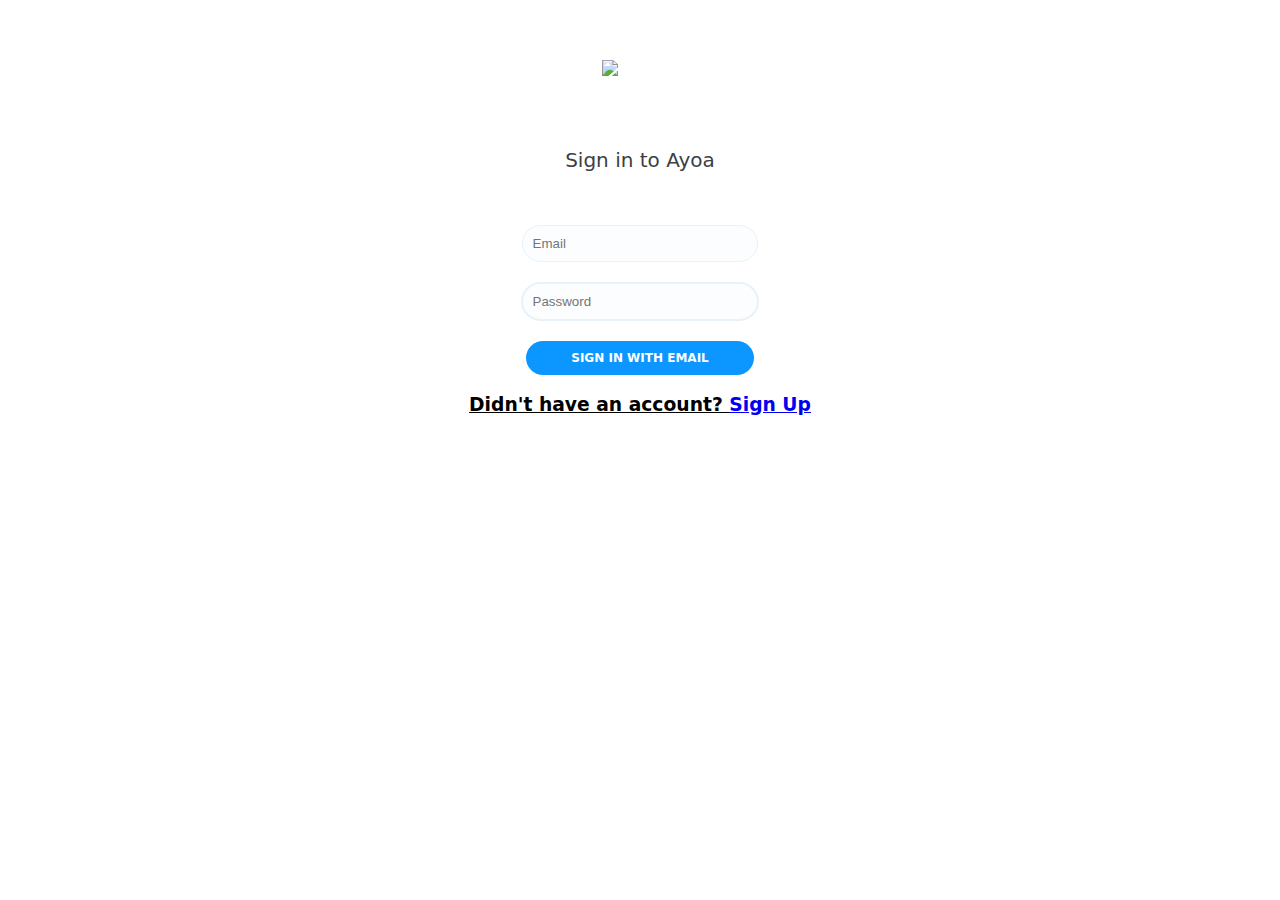
==== login.html @ bed1f6f4 "Merge pull request #8 from RationalPrabal/day-5" ====
<!DOCTYPE html>
<html lang="en">
<head>
    <meta charset="UTF-8">
    <meta http-equiv="X-UA-Compatible" content="IE=edge">
    <meta name="viewport" content="width=device-width, initial-scale=1.0">
    <title>Document</title>
    <link rel="stylesheet" href="login.css">
</head>
<body>
    <div id="logo">
        <img src="https://auth.ayoa.com/images/ayoa-icon.png">
    </div>
  <div id="text">
    Sign in to Ayoa
  </div>
    <input id="email" type="email" placeholder="Email">
    <p></p>
    <input id="password" type="password" placeholder="Password">
    <p></p>
    <button id="login">SIGN IN WITH EMAIL</button>
    <h3>Didn't have an account? <a href="signup.html">Sign Up</a> </h3>
    <h2></h2>
    <h4></h4>
</body>
</html>
<script src="login.js"></script>
---- login.css ----
#email{
    display: block;
    margin: auto;
    width: 17%;
    border-radius: 20px;
    padding: 10px;
    margin-top: 50px;
    border: 1px solid #e8f2f9;
    background-color: #fcfdfe;
    outline-color: #0b97ff;
   
}
p{
    text-align: center;
    color: red;
    font-family: system-ui, -apple-system, BlinkMacSystemFont, 'Segoe UI', Roboto, Oxygen, Ubuntu, Cantarell, 'Open Sans', 'Helvetica Neue', sans-serif;
}
h2,h3{
    
    text-align: center;
  
    text-decoration: underline;
    font-family: system-ui, -apple-system, BlinkMacSystemFont, 'Segoe UI', Roboto, Oxygen, Ubuntu, Cantarell, 'Open Sans', 'Helvetica Neue', sans-serif;
}
h4{
    
    text-align: center;
  cursor: pointer;
    text-decoration: underline;
    font-family: system-ui, -apple-system, BlinkMacSystemFont, 'Segoe UI', Roboto, Oxygen, Ubuntu, Cantarell, 'Open Sans', 'Helvetica Neue', sans-serif;
}
#password{
    display: block;
    margin: auto;
    width: 17%;
    border-radius: 20px;
    padding: 10px;
    margin-top: 20px;
    border: 2px solid #e8f2f9;
    background-color: #fcfdfe;
    outline-color: #0b97ff;
}
#login{
    display: block;
    margin: auto;
    width: 18%;
    border-radius: 20px;
    padding: 10px;
    margin-top: 20px;

    background-color: #0b97ff;
    font-weight:600 ;
    font-size:12px ;
    line-height:14px ;
    font-family: system-ui, -apple-system, BlinkMacSystemFont, 'Segoe UI', Roboto, Oxygen, Ubuntu, Cantarell, 'Open Sans', 'Helvetica Neue', sans-serif;
    color: white;
   
    cursor: pointer;
    
   border: 0px;

}
#logo{
    width: 20%;
    margin: auto;
 
    display: flex;
    justify-content: center;
    margin-top: 60px;
    
}
#logo>img{
    width: 30%;
}

#text{
    width: 30%;
    margin: auto;
   
    font-weight: 400;
    font-size:20px ;
    font-family:system-ui, -apple-system, BlinkMacSystemFont, 'Segoe UI', Roboto, Oxygen, Ubuntu, Cantarell, 'Open Sans', 'Helvetica Neue', sans-serif ;
    line-height:29px ;
    color: #3c3f43;
    text-align: center;
    margin-top: 70px;
}
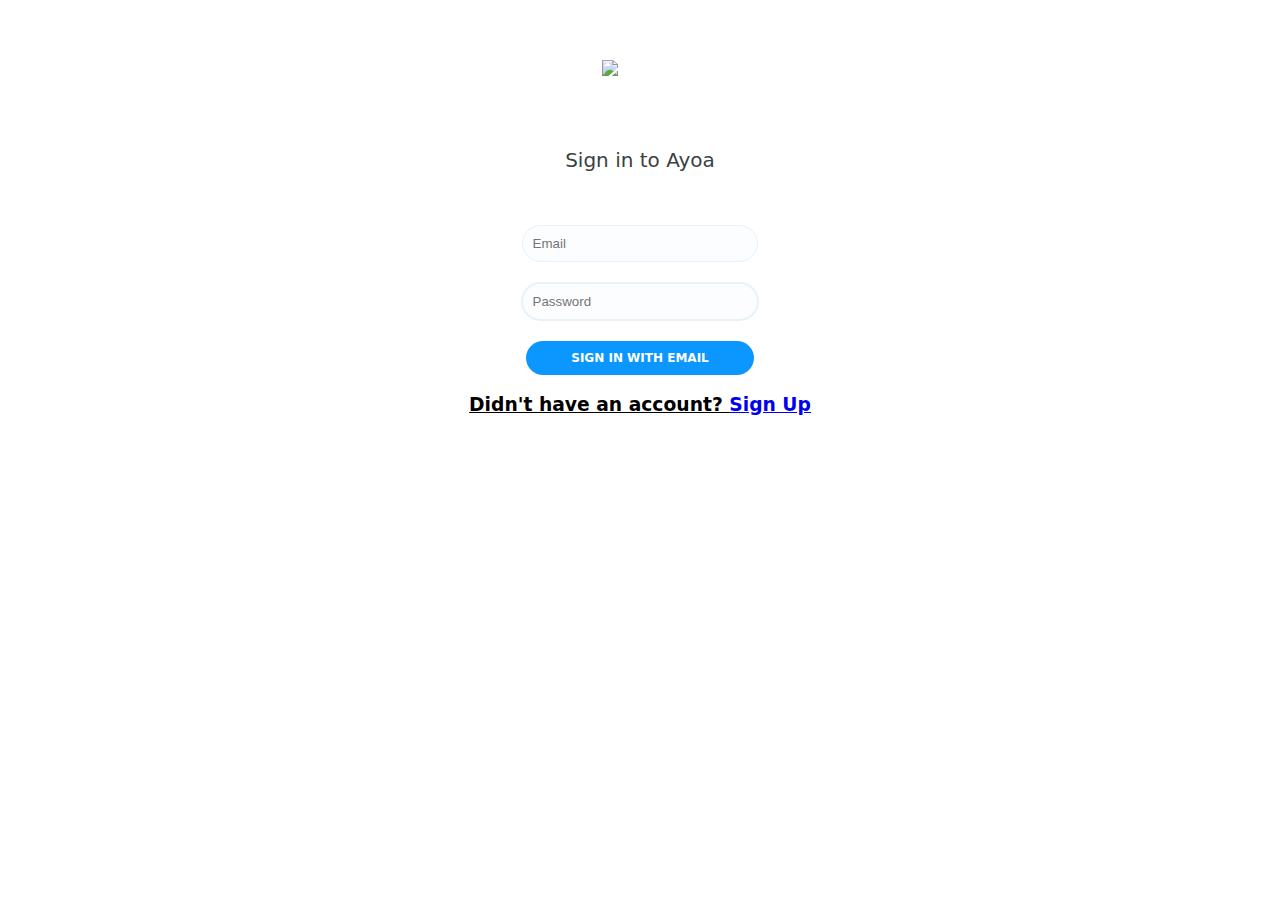
==== commit f3094386: "finishing done" ====
--- a/login.html
+++ b/login.html
@@ -4,7 +4,9 @@
     <meta charset="UTF-8">
     <meta http-equiv="X-UA-Compatible" content="IE=edge">
     <meta name="viewport" content="width=device-width, initial-scale=1.0">
-    <title>Document</title>
+    <title>Ayoa Authentication</title>
+    <link id="favicon" rel = "icon" href = "https://www.ayoa.com/wp-content/uploads/2022/07/AYOA-GUY.png"
+    />
     <link rel="stylesheet" href="login.css">
 </head>
 <body>
